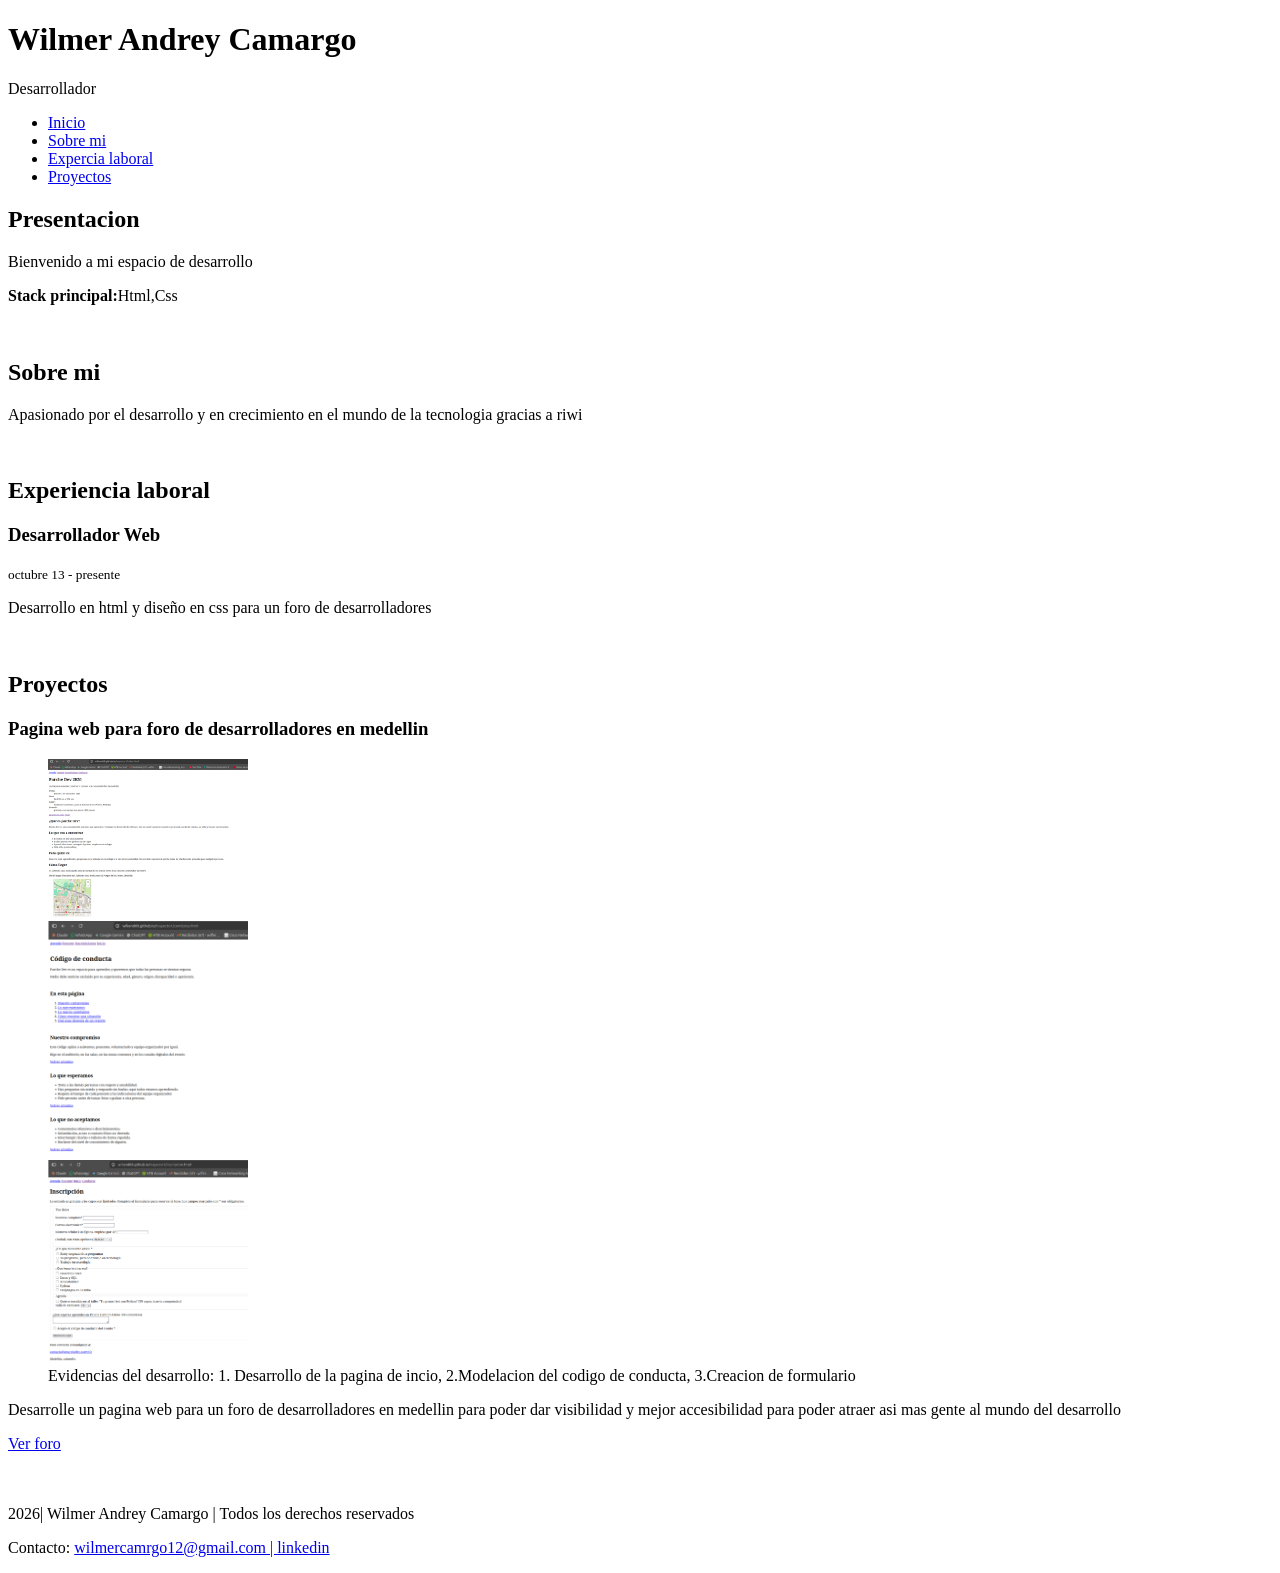
==== html/index.html @ 566bf913 "feat: estructura y agregar las diferentes sectiones" ====
<!DOCTYPE html>
<html lang="en">
<head>
    <meta charset="UTF-8">
    <meta name="viewport" content="width=device-width, initial-scale=1.0">
    <title>Portafolio</title>
</head>
<body>
    <header>
        <h1>Wilmer Andrey Camargo</h1>
        <p>Desarrollador</p>
        <nav>
            <ul>
                <li><a href="#presentacion">Inicio</a></li>
                <li><a href="#sobre-mi">Sobre mi</a></li>
                <li><a href="#experiencia">Expercia laboral</a></li>
                <li><a href="#proyectos">Proyectos</a></li>
            </ul>
        </nav>
        <main>
            <section id="presentacion">
                <h2>Presentacion</h2>
                <p>Bienvenido a mi espacio de desarrollo </p>
                <p><strong>Stack principal:</strong>Html,Css</p>
            </section><br>
            <section id="sobre-mi">
                <h2>Sobre mi</h2>
                <p>Apasionado por el desarrollo y en crecimiento en el mundo de la tecnologia gracias a riwi</p>
            </section><br>
            <section #experiencia>
                <h2>Experiencia laboral</h2>
                <article>
                      <h3>Desarrollador Web</h3>
                        <p><small>octubre 13 - presente</small></p>
                        <p>Desarrollo en html y diseño en css para un foro de desarrolladores</p>
                </article>
            </section><br>
            <section id="#proyectos">
                <h2>Proyectos</h2>
                <article>
                    <h3>Pagina web para foro de desarrolladores en medellin</h3>
                    <figure id="evidencias-parche">
                        <div id="parche-inicio">
                            <img src="../proyectos/parche-dev/inicio.png" alt="inicio de parche-dev" width="200">
                        </div>
                        <div id="parche-conducta">
                            <img src="../proyectos/parche-dev/codigo.png" alt="Imagen de codigo de conducta" width="200">
                        </div>
                        <div id="parche-formulario">
                            <img src="../proyectos/parche-dev/inscripcion.png" alt="Imagen de formulario" width="200">
                        </div>
                        <figcaption>Evidencias del desarrollo: 1. Desarrollo de la pagina de incio, 2.Modelacion del codigo de conducta, 3.Creacion de formulario</figcaption>
                    
                    </figure>
                    <p id="descrip-parche">
                        Desarrolle un pagina web para un foro de desarrolladores en medellin para poder dar visibilidad y mejor accesibilidad para poder atraer asi mas gente al mundo del desarrollo
                    </p>
                    <a href="https://wiliend69.github.io/trayecto1/index.html" target="_blank">Ver foro</a>
                </article>
            </section><br>
        </main><br>
        <footer>
            <p>2026| Wilmer Andrey Camargo | Todos los derechos reservados</p>
            <p>Contacto: <a href="malito:wilmercamrgo12@gmial.com">wilmercamrgo12@gmail.com | </a><a href="www.linkedin.com/in/wil-data" target="_blank">linkedin</a></p>
        </footer>
    </header>
</body>
</html>
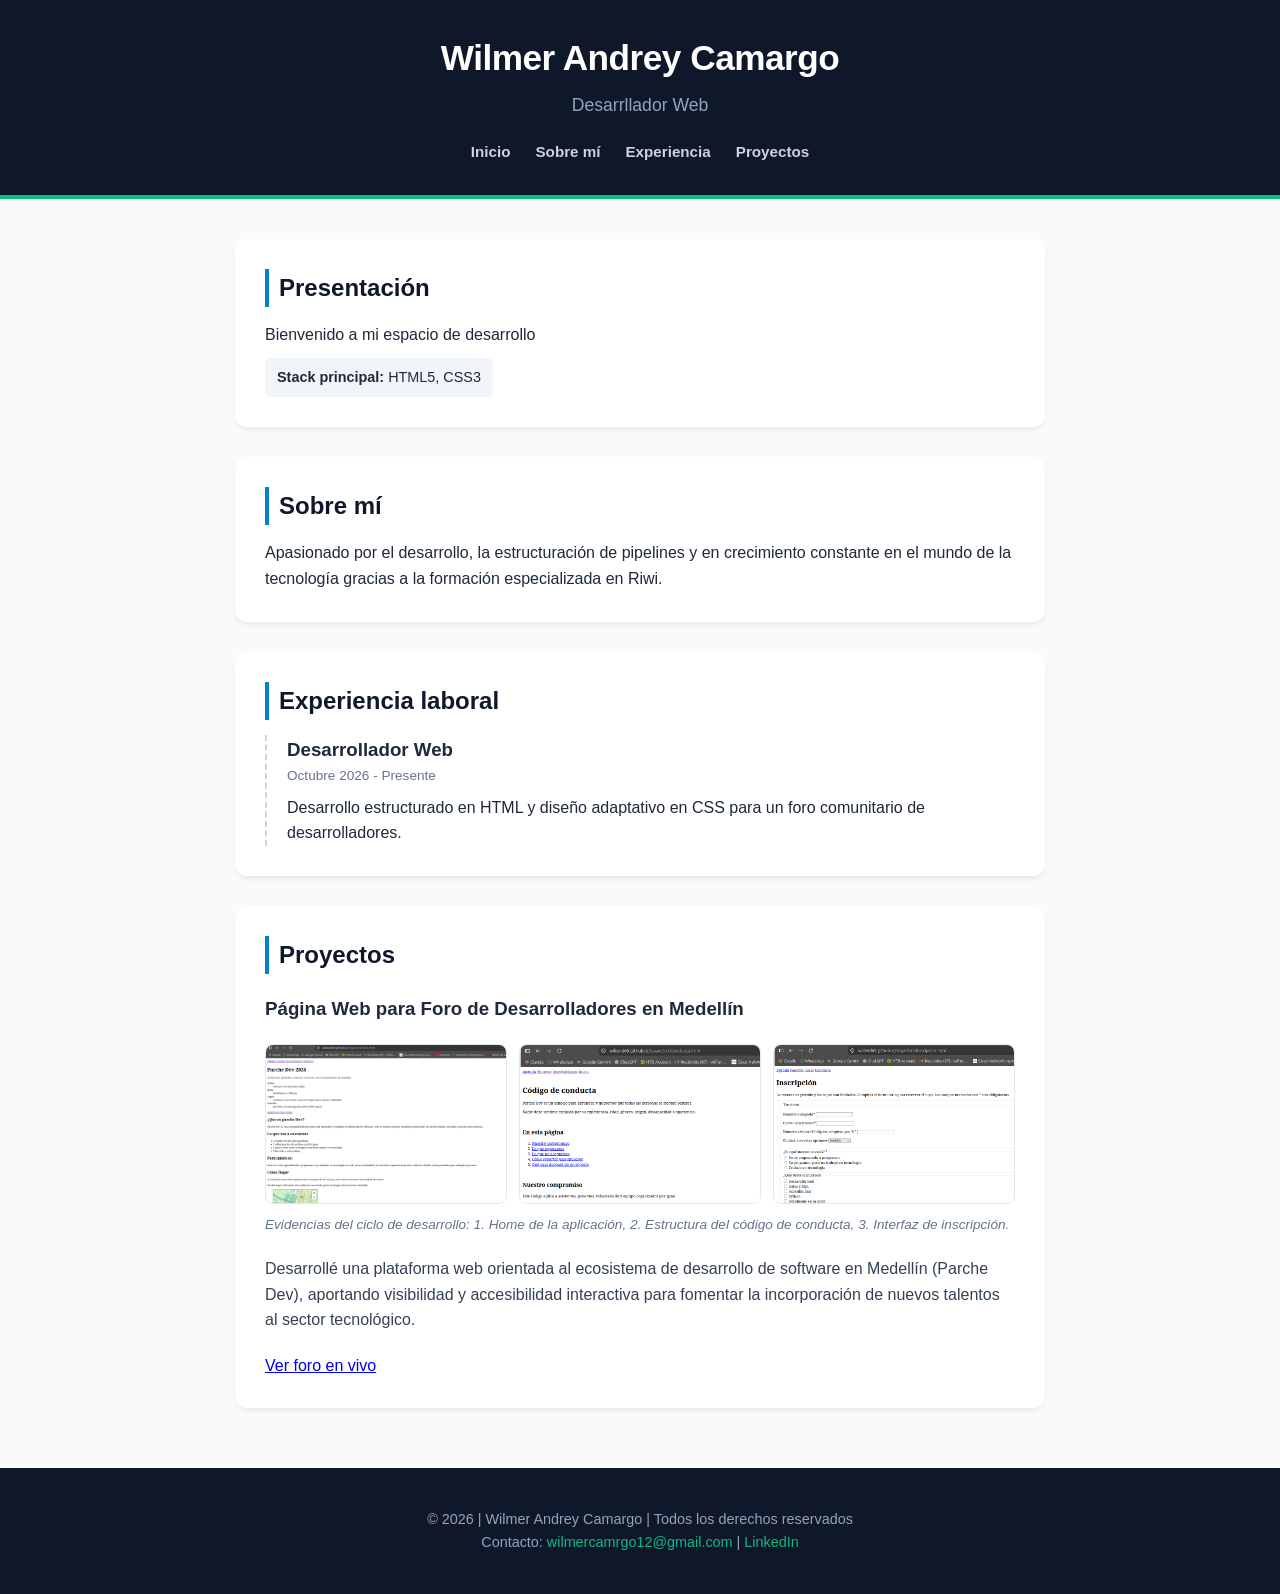
==== commit dd11d735: "style: aplicar estilos y enlaces del proyecto" ====
--- a/html/index.html
+++ b/html/index.html
@@ -1,68 +1,82 @@
 <!DOCTYPE html>
-<html lang="en">
+<html lang="es">
 <head>
     <meta charset="UTF-8">
     <meta name="viewport" content="width=device-width, initial-scale=1.0">
-    <title>Portafolio</title>
+    <title>Portafolio | Wilmer Andrey Camargo</title>
+    <!-- Vincula aquí tu archivo CSS si se llama estilos.css -->
+    <link rel="stylesheet" href="../css/style.css"> 
 </head>
 <body>
     <header>
-        <h1>Wilmer Andrey Camargo</h1>
-        <p>Desarrollador</p>
+        <div class="header-contenedor">
+            <h1>Wilmer Andrey Camargo</h1>
+            <p class="subtitulo">Desarrllador Web</p>
+        </div>
         <nav>
             <ul>
                 <li><a href="#presentacion">Inicio</a></li>
-                <li><a href="#sobre-mi">Sobre mi</a></li>
-                <li><a href="#experiencia">Expercia laboral</a></li>
+                <li><a href="#sobre-mi">Sobre mí</a></li>
+                <li><a href="#experiencia">Experiencia</a></li>
                 <li><a href="#proyectos">Proyectos</a></li>
             </ul>
         </nav>
-        <main>
-            <section id="presentacion">
-                <h2>Presentacion</h2>
-                <p>Bienvenido a mi espacio de desarrollo </p>
-                <p><strong>Stack principal:</strong>Html,Css</p>
-            </section><br>
-            <section id="sobre-mi">
-                <h2>Sobre mi</h2>
-                <p>Apasionado por el desarrollo y en crecimiento en el mundo de la tecnologia gracias a riwi</p>
-            </section><br>
-            <section #experiencia>
-                <h2>Experiencia laboral</h2>
-                <article>
-                      <h3>Desarrollador Web</h3>
-                        <p><small>octubre 13 - presente</small></p>
-                        <p>Desarrollo en html y diseño en css para un foro de desarrolladores</p>
-                </article>
-            </section><br>
-            <section id="#proyectos">
-                <h2>Proyectos</h2>
-                <article>
-                    <h3>Pagina web para foro de desarrolladores en medellin</h3>
-                    <figure id="evidencias-parche">
-                        <div id="parche-inicio">
-                            <img src="../proyectos/parche-dev/inicio.png" alt="inicio de parche-dev" width="200">
+    </header>
+
+    <main>
+        <section id="presentacion" class="seccion-bloque">
+            <h2>Presentación</h2>
+            <p>Bienvenido a mi espacio de desarrollo </p>
+            <p class="stack"><strong>Stack principal:</strong> HTML5, CSS3</p>
+        </section>
+
+        <section id="sobre-mi" class="seccion-bloque">
+            <h2>Sobre mí</h2>
+            <p>Apasionado por el desarrollo, la estructuración de pipelines y en crecimiento constante en el mundo de la tecnología gracias a la formación especializada en Riwi.</p>
+        </section>
+
+        <section id="experiencia" class="seccion-bloque">
+            <h2>Experiencia laboral</h2>
+            <article class="tarjeta-experiencia">
+                <h3>Desarrollador Web</h3>
+                <p class="fecha">Octubre 2026 - Presente</p>
+                <p>Desarrollo estructurado en HTML y diseño adaptativo en CSS para un foro comunitario de desarrolladores.</p>
+            </article>
+        </section>
+
+        <section id="proyectos" class="seccion-bloque">
+            <h2>Proyectos</h2>
+            <article class="proyecto-card">
+                <h3>Página Web para Foro de Desarrolladores en Medellín</h3>
+                
+                <figure id="evidencias-parche">
+                    <div class="imagenes-fila">
+                        <div class="imagen-item">
+                            <img src="../proyectos/parche-dev/inicio.png" alt="Inicio de parche-dev">
                         </div>
-                        <div id="parche-conducta">
-                            <img src="../proyectos/parche-dev/codigo.png" alt="Imagen de codigo de conducta" width="200">
+                        <div class="imagen-item">
+                            <img src="../proyectos/parche-dev/codigo.png" alt="Imagen de código de conducta">
                         </div>
-                        <div id="parche-formulario">
-                            <img src="../proyectos/parche-dev/inscripcion.png" alt="Imagen de formulario" width="200">
+                        <div class="imagen-item">
+                            <img src="../proyectos/parche-dev/inscripcion.png" alt="Imagen de formulario">
                         </div>
-                        <figcaption>Evidencias del desarrollo: 1. Desarrollo de la pagina de incio, 2.Modelacion del codigo de conducta, 3.Creacion de formulario</figcaption>
-                    
-                    </figure>
-                    <p id="descrip-parche">
-                        Desarrolle un pagina web para un foro de desarrolladores en medellin para poder dar visibilidad y mejor accesibilidad para poder atraer asi mas gente al mundo del desarrollo
-                    </p>
-                    <a href="https://wiliend69.github.io/trayecto1/index.html" target="_blank">Ver foro</a>
-                </article>
-            </section><br>
-        </main><br>
-        <footer>
-            <p>2026| Wilmer Andrey Camargo | Todos los derechos reservados</p>
-            <p>Contacto: <a href="malito:wilmercamrgo12@gmial.com">wilmercamrgo12@gmail.com | </a><a href="www.linkedin.com/in/wil-data" target="_blank">linkedin</a></p>
-        </footer>
-    </header>
+                    </div>
+                    <figcaption>Evidencias del ciclo de desarrollo: 1. Home de la aplicación, 2. Estructura del código de conducta, 3. Interfaz de inscripción.</figcaption>
+                </figure>
+
+                <p id="descrip-parche">
+                    Desarrollé una plataforma web orientada al ecosistema de desarrollo de software en Medellín (Parche Dev), aportando visibilidad y accesibilidad interactiva para fomentar la incorporación de nuevos talentos al sector tecnológico.
+                </p>
+                <div class="contenedor-acciones">
+                    <a href="https://wiliend69.github.io/trayecto1/index.html" target="_blank">Ver foro en vivo</a>
+                </div>
+            </article>
+        </section>
+    </main>
+
+    <footer>
+        <p>© 2026 | Wilmer Andrey Camargo | Todos los derechos reservados</p>
+        <p>Contacto: <a href="mailto:wilmercamrgo12@gmail.com">wilmercamrgo12@gmail.com</a> | <a href="https://linkedin.com" target="_blank" >LinkedIn</a></p>
+    </footer>
 </body>
 </html>
--- a/css/style.css
+++ b/css/style.css
@@ -0,0 +1,202 @@
+* {
+    box-sizing: border-box;
+    margin: 0;
+    padding: 0;
+}
+
+body {
+    font-family: -apple-system, BlinkMacSystemFont, "Segoe UI", Roboto, Helvetica, Arial, sans-serif;
+    background-color: #f8fafc; 
+    color: #1e293b;            
+    line-height: 1.6;
+}
+
+header {
+    background-color: #0f172a; 
+    color: #ffffff;
+    padding: 30px 20px;
+    text-align: center;
+    border-bottom: 4px solid #10b981;
+}
+
+header h1 {
+    font-size: 2.2rem;
+    font-weight: 700;
+    letter-spacing: -0.5px;
+}
+
+.subtitulo {
+    color: #94a3b8;
+    font-size: 1.1rem;
+    margin-top: 5px;
+}
+
+nav {
+    margin-top: 20px;
+}
+
+nav ul {
+    list-style: none;
+    display: flex;
+    justify-content: center;
+    gap: 25px;
+}
+
+nav ul li a {
+    color: #cbd5e1;
+    text-decoration: none;
+    font-weight: 600;
+    font-size: 0.95rem;
+    transition: color 0.2s ease;
+}
+
+nav ul li a:hover {
+    color: #10b981; 
+}
+
+main {
+    max-width: 850px;
+    margin: 40px auto;
+    padding: 0 20px;
+}
+
+.seccion-bloque {
+    background-color: #ffffff;
+    padding: 30px;
+    border-radius: 12px;
+    margin-bottom: 30px;
+    box-shadow: 0 4px 6px -1px rgba(0, 0, 0, 0.05), 0 2px 4px -1px rgba(0, 0, 0, 0.03);
+}
+
+h2 {
+    color: #0f172a;
+    font-size: 1.5rem;
+    margin-bottom: 15px;
+    border-left: 4px solid #0284c7; /* Indicador azul claro de sección */
+    padding-left: 10px;
+}
+
+.stack {
+    background-color: #f1f5f9;
+    padding: 8px 12px;
+    border-radius: 6px;
+    display: inline-block;
+    margin-top: 10px;
+    font-size: 0.9rem;
+}
+
+.tarjeta-experiencia {
+    border-left: 2px dashed #cbd5e1;
+    padding-left: 20px;
+    margin-top: 15px;
+}
+
+.fecha {
+    font-size: 0.85rem;
+    color: #64748b;
+    margin-bottom: 8px;
+    font-weight: 500;
+}
+
+
+.proyecto-card {
+    margin-top: 20px;
+}
+
+#evidencias-parche {
+    margin: 20px 0;
+    width: 100%;
+}
+
+.imagenes-fila {
+    display: flex;
+    flex-direction: row;
+    gap: 12px;
+    width: 100%;
+}
+
+.imagen-item {
+    flex: 1;          
+    height: 160px;     
+    overflow: hidden;
+    border-radius: 8px;
+    border: 1px solid #e2e8f0;
+}
+
+.imagen-item img {
+    width: 100%;
+    height: 100%;
+    object-fit: cover;
+    object-position: top center;
+    transition: transform 0.3s ease;
+}
+
+.imagen-item img:hover {
+    transform: scale(1.04); 
+}
+
+figcaption {
+    margin-top: 10px;
+    font-size: 0.85rem;
+    color: #64748b;
+    font-style: italic;
+}
+
+#descrip-parche {
+    margin: 15px 0;
+    color: #334155;
+}
+
+.contenedor-acciones {
+    margin-top: 20px;
+}
+
+.boton-en-vivo {
+    display: inline-block;
+    padding: 10px 22px;
+    background-color: #0284c7;
+    color: #ffffff;
+    text-decoration: none;
+    font-weight: 600;
+    border-radius: 6px;
+    font-size: 0.9rem;
+    transition: background-color 0.2s ease;
+    box-shadow: 0 2px 4px rgba(2, 132, 199, 0.2);
+}
+
+.boton-en-vivo:hover {
+    background-color: #0369a1;
+}
+
+
+footer {
+    text-align: center;
+    padding: 40px 20px;
+    background-color: #0f172a;
+    color: #94a3b8;
+    font-size: 0.9rem;
+    margin-top: 60px;
+}
+
+footer a {
+    color: #10b981;
+    text-decoration: none;
+    font-weight: 500;
+}
+
+footer a:hover {
+    text-decoration: underline;
+}
+
+@media (max-width: 600px) {
+    .imagenes-fila {
+        flex-direction: column; 
+    }
+    .imagen-item {
+        height: 200px;
+    }
+    nav ul {
+        flex-wrap: wrap;
+        gap: 15px;
+    }
+}
